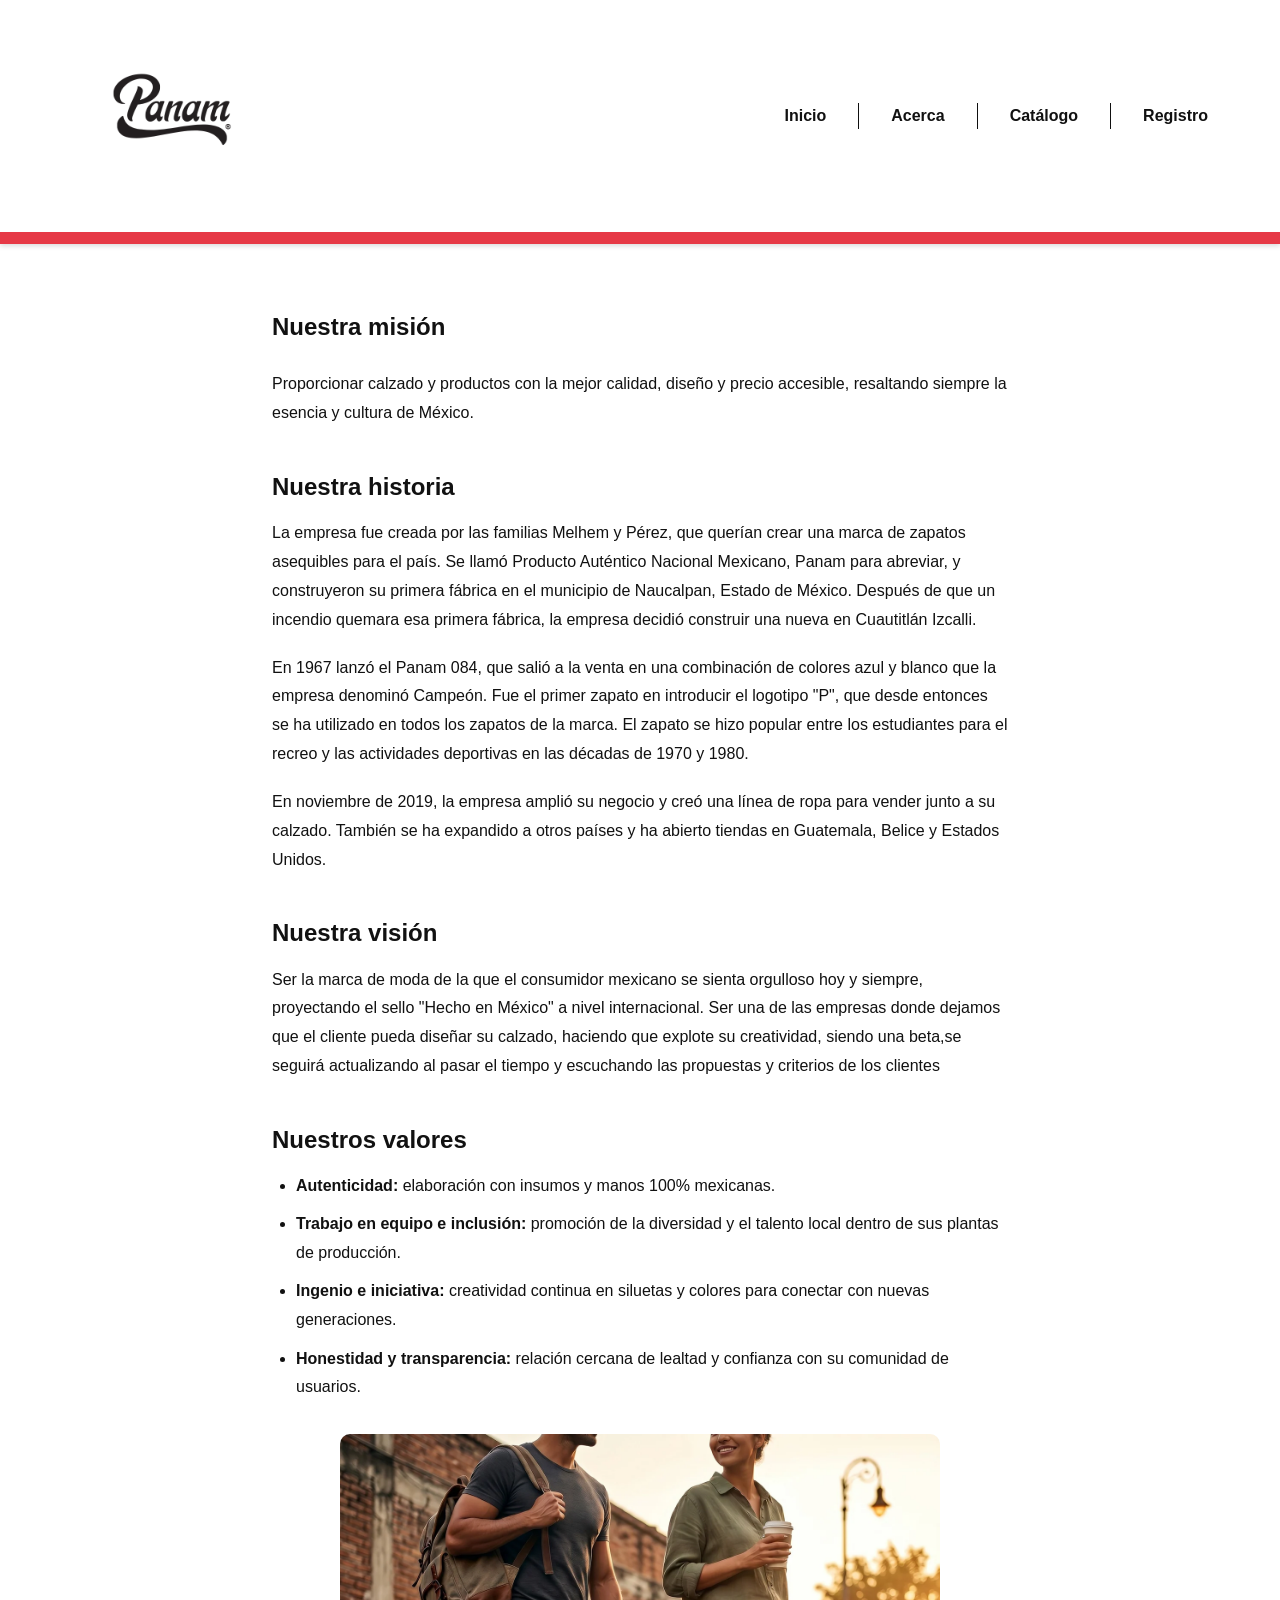
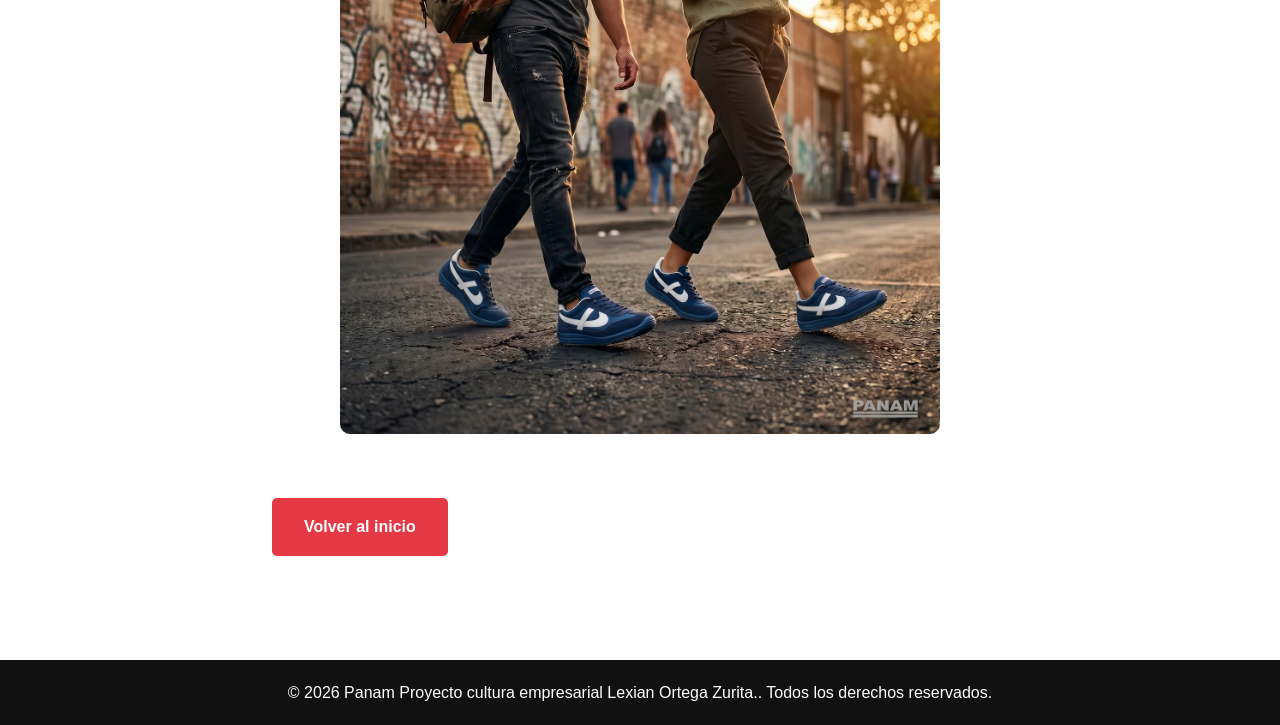
==== acerca.html @ 983f7787 "Add files via upload" ====
<!DOCTYPE html>
<html lang="es">
<head>
    <meta charset="UTF-8">
    <meta name="viewport" content="width=device-width, initial-scale=1.0">
    <title>Acerca de Panam | Nuestra misión</title>
    <link rel="stylesheet" href="styles.css">
</head>
<body>
    <header>
        <nav>
            <a href="index.html" class="logo">
                <img src="logo1.png" alt="Logo Panam">
               
            </a>
            <ul class="nav-links">
                <li><a href="index.html">Inicio</a></li>
                <li><a href="acerca.html">Acerca</a></li>
                <li><a href="https://www.panam.com.mx" target="_blank" rel="noopener">Catálogo</a></li>
                <li><a href="index.html#registro">Registro</a></li>
            </ul>
        </nav>
    </header>

    <main>
        <section id="mision">
            <h1>Nuestra misión</h1>
            <p>Proporcionar calzado y productos con la mejor calidad, diseño y precio accesible, resaltando siempre la esencia y cultura de México.</p>

            <h2>Nuestra historia</h2>
            <p>La empresa fue creada por las familias Melhem y Pérez, que querían crear una marca de zapatos asequibles para el país. Se llamó Producto Auténtico Nacional Mexicano, Panam para abreviar, y construyeron su primera fábrica en el municipio de Naucalpan, Estado de México. Después de que un incendio quemara esa primera fábrica, la empresa decidió construir una nueva en Cuautitlán Izcalli.</p>
            <p>En 1967 lanzó el Panam 084, que salió a la venta en una combinación de colores azul y blanco que la empresa denominó Campeón. Fue el primer zapato en introducir el logotipo "P", que desde entonces se ha utilizado en todos los zapatos de la marca. El zapato se hizo popular entre los estudiantes para el recreo y las actividades deportivas en las décadas de 1970 y 1980.</p>
            <p>En noviembre de 2019, la empresa amplió su negocio y creó una línea de ropa para vender junto a su calzado. También se ha expandido a otros países y ha abierto tiendas en Guatemala, Belice y Estados Unidos.</p>

            <h2>Nuestra visión</h2>
            <p>Ser la marca de moda de la que el consumidor mexicano se sienta orgulloso hoy y siempre, proyectando el sello "Hecho en México" a nivel internacional.
                Ser una de las empresas donde dejamos que el cliente pueda diseñar su calzado, haciendo que explote su creatividad, siendo una beta,se seguirá actualizando al pasar el tiempo y escuchando las propuestas y criterios de los clientes
            </p>

            <h2>Nuestros valores</h2>
            <ul>
                <li><strong>Autenticidad:</strong> elaboración con insumos y manos 100% mexicanas.</li>
                <li><strong>Trabajo en equipo e inclusión:</strong> promoción de la diversidad y el talento local dentro de sus plantas de producción.</li>
                <li><strong>Ingenio e iniciativa:</strong> creatividad continua en siluetas y colores para conectar con nuevas generaciones.</li>
                <li><strong>Honestidad y transparencia:</strong> relación cercana de lealtad y confianza con su comunidad de usuarios.</li>
            </ul>

            <img src="panam.webp" alt="Tenis Panam" class="imagen-mision">

            <a href="index.html" class="cta-button">Volver al inicio</a>
        </section>
    </main>

    <footer>
        <p>&copy; 2026 Panam
            Proyecto cultura empresarial Lexian Ortega Zurita.. Todos los derechos reservados.</p>
    </footer>
</body>
</html>
---- styles.css ----
:root {
    --color-principal: #111;
    --color-acento: #e63946;
    --color-fondo: #fff;
    --color-gris: #f4f4f4;
}

* {
    margin: 0;
    padding: 0;
    box-sizing: border-box;
    font-family: 'Arial', sans-serif;
}

html {
    scroll-behavior: smooth;
}

body {
    line-height: 1.6;
    color: var(--color-principal);
    background: var(--color-fondo);
}

header {
    position: sticky;
    top: 0;
    z-index: 100;
    background: var(--color-fondo);
    box-shadow: 0 2px 5px rgba(0, 0, 0, 0.15);
}

nav {
    display: flex;
    justify-content: space-between;
    align-items: center;
    padding: 1rem 2rem;
    max-width: 1200px;
    margin: 0 auto;
}

/* Logo con imagen */
.logo {
    display: flex;
    align-items: center;
    gap: 10px;
    font-size: 1.8rem;
    font-weight: bold;
    letter-spacing: 2px;
    text-decoration: none;
    color: var(--color-principal);
}

.logo img {
    height: 200px;
    width: auto;
}

.nav-links {
    display: flex;
    list-style: none;
    gap: 2rem;
}

.nav-links a {
    text-decoration: none;
    color: var(--color-principal);
    font-weight: bold;
    transition: color 0.3s;
}

.nav-links a:hover {
    color: var(--color-acento);
}

/* hero */
#hero {
    min-height: 90vh;
    background: linear-gradient(rgba(0, 0, 0, 0.4), rgba(0, 0, 0, 0.4)),
                url('tenis-stictch.webp');
    background-size: cover;
    background-position: center 30%;
    background-repeat: no-repeat;
    display: flex;
    flex-direction: column;
    justify-content: center;
    align-items: center;
    text-align: center;
    color: #fff;
    padding: 0 1rem;
}

#hero h1 {
    font-size: 3rem;
    margin-bottom: 1rem;
}

#hero p {
    font-size: 1.3rem;
}

.cta-button {
    display: inline-block;
    background-color: var(--color-acento);
    color: #fff;
    text-decoration: none;
    font-weight: bold;
    padding: 1rem 2rem;
    border-radius: 5px;
    margin-top: 2rem;
    transition: background-color 0.2s, transform 0.2s;
}

.cta-button:hover {
    background-color: #fff;
    color: var(--color-acento);
    transform: translateY(-3px);
}

/*Acerca pag principal */
#acerca {
    padding: 4rem 2rem;
    max-width: 800px;
    margin: 0 auto;
    text-align: center;
}

#acerca h2 {
    margin-bottom: 1rem;
}

/* acerca pagina */
#mision {
    max-width: 800px;
    margin: 0 auto;
    padding: 4rem 2rem;
}

#mision h1 {
    margin-bottom: 1.5rem;
}

#mision h2 {
    margin-top: 2.5rem;
    margin-bottom: 0.8rem;
}

#mision p {
    line-height: 1.8;
    margin-bottom: 1.2rem;
}

#mision ul {
    line-height: 1.8;
    padding-left: 1.5rem;
    margin-bottom: 1.2rem;
}

#mision li {
    margin-bottom: 0.6rem;
}

.imagen-mision {
    display: block;
    width: 100%;
    max-width: 600px;
    height: auto;
    margin: 2rem auto;
    border-radius: 10px;
}

/* ===== Catálogo ===== */
#catalogo {
    padding: 4rem 2rem;
    max-width: 1200px;
    margin: 0 auto;
}

#catalogo h2 {
    text-align: center;
    margin-bottom: 2rem;
    font-size: 2rem;
}

.catalogo-grid {
    display: grid;
    grid-template-columns: repeat(auto-fit, minmax(300px, 1fr));
    gap: 2rem;
}

.catalogo-card h3 {
    margin-top: 0.8rem;
}

.precio {
    color: var(--color-acento);
    font-weight: bold;
    font-size: 1.2rem;
}

/* ===== Carrusel ===== */
.carousel {
    position: relative;
    max-width: 700px;
    margin: 30px auto;
}

.carousel-viewport {
    overflow: hidden;
    border-radius: 15px;
    box-shadow: 0 4px 15px rgba(0, 0, 0, 0.2);
}

.carousel-track {
    display: flex;
    transition: transform 0.5s ease;
}

.carousel-slide {
    flex: 0 0 100%;
    text-align: center;
    padding: 10px;
}

.carousel-slide img {
    width: 100%;
    height: 510px;
    object-fit: cover;
    border-radius: 10px;
}

.carousel-btn {
    position: absolute;
    top: 45%;
    transform: translateY(-50%);
    z-index: 2;
    width: 44px;
    height: 44px;
    border: none;
    border-radius: 60%;
    background: rgba(0, 0, 0, 0.6);
    color: #fff;
    font-size: 20px;
    cursor: pointer;
}

.carousel-btn:hover {
    background: rgba(0, 0, 0, 0.85);
}

.carousel-btn.prev { left: 10px; }
.carousel-btn.next { right: 10px; }

.carousel-dots {
    display: flex;
    flex-wrap: wrap;
    justify-content: center;
    gap: 8px;
    margin-top: 12px;
}

.dot {
    width: 12px;
    height: 12px;
    border: none;
    border-radius: 50%;
    background: #ccc;
    cursor: pointer;
    padding: 0;
}

.dot.active {
    background: var(--color-acento);
}

/* ===== Registro ===== */
#registro {
    padding: 4rem 2rem;
    max-width: 600px;
    margin: 0 auto;
    text-align: center;
}

#registro h2 {
    margin-bottom: 1.5rem;
    font-size: 2rem;
}

.form-registro {
    display: flex;
    flex-direction: column;
    gap: 1rem;
}

.form-registro input,
.form-registro textarea {
    width: 100%;
    padding: 0.9rem 1rem;
    border: 1px solid #ccc;
    border-radius: 5px;
    font-size: 1rem;
}

.form-registro input:focus,
.form-registro textarea:focus {
    outline: none;
    border-color: var(--color-acento);
}

.form-registro .cta-button {
    border: none;
    cursor: pointer;
    font-size: 1rem;
    margin-top: 0;
}

/* ===== Footer ===== */
footer {
    background: var(--color-principal);
    color: #fff;
    text-align: center;
    padding: 20px;
    margin-top: 40px;
}


@media (max-width: 600px) {
    nav {
        flex-direction: column;
        gap: 0.8rem;
    }

    #hero h1 {
        font-size: 2rem;
    }

    .carousel-slide img {
        height: 280px;
    }
}
header {
    border-bottom: 12px solid var(--color-acento);
}
.nav-links li + li {
    border-left: 1px solid #0f0f0f;
    padding-left: 2rem;
}
.redes {
    display: flex;
    justify-content: center;
    gap: 1.5rem;
    margin-bottom: 1rem;
}

.redes a {
    color: #fff;
    text-decoration: none;
    font-weight: bold;
    font-size: 0.01rem;
}

.redes a:hover {
    color: var(--color-acento);
}
footer img {
    width: 50px !important;
    height: 50px !important;
    max-width: 50px;
    object-fit: contain;
}
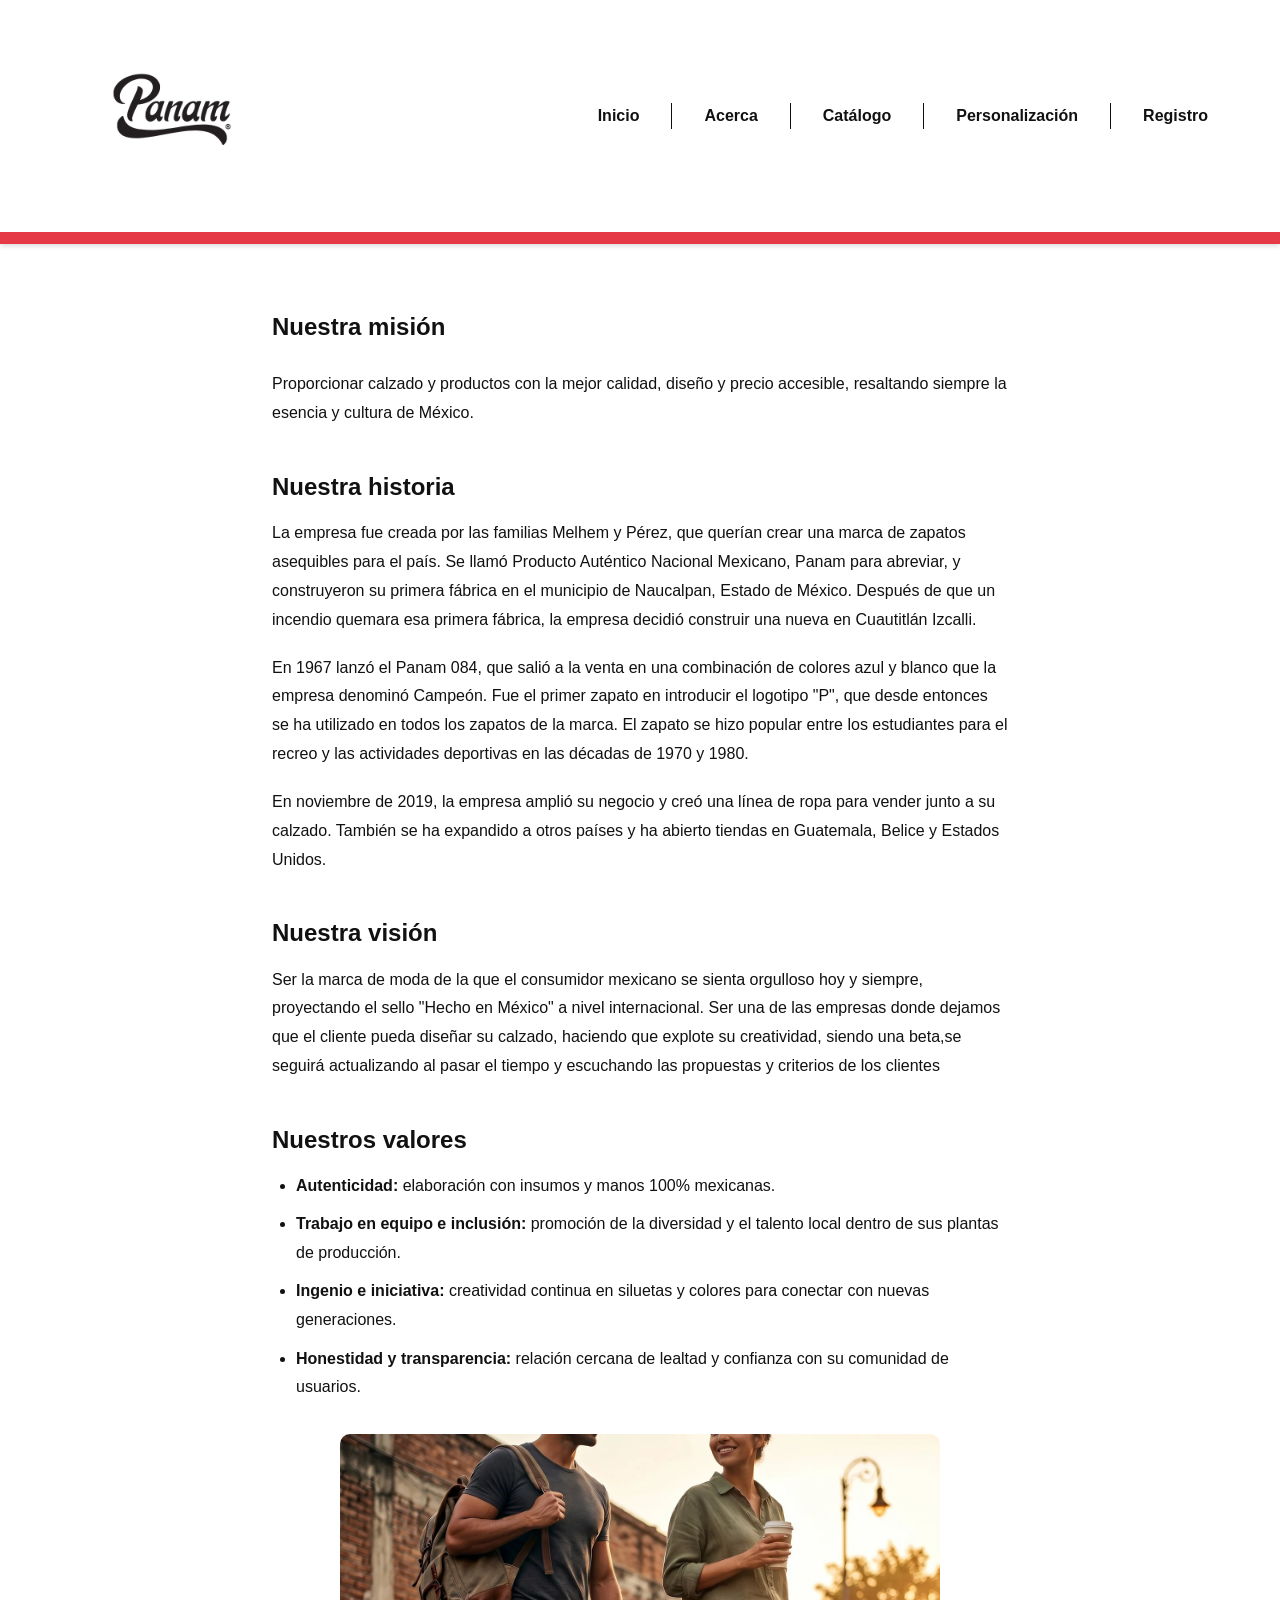
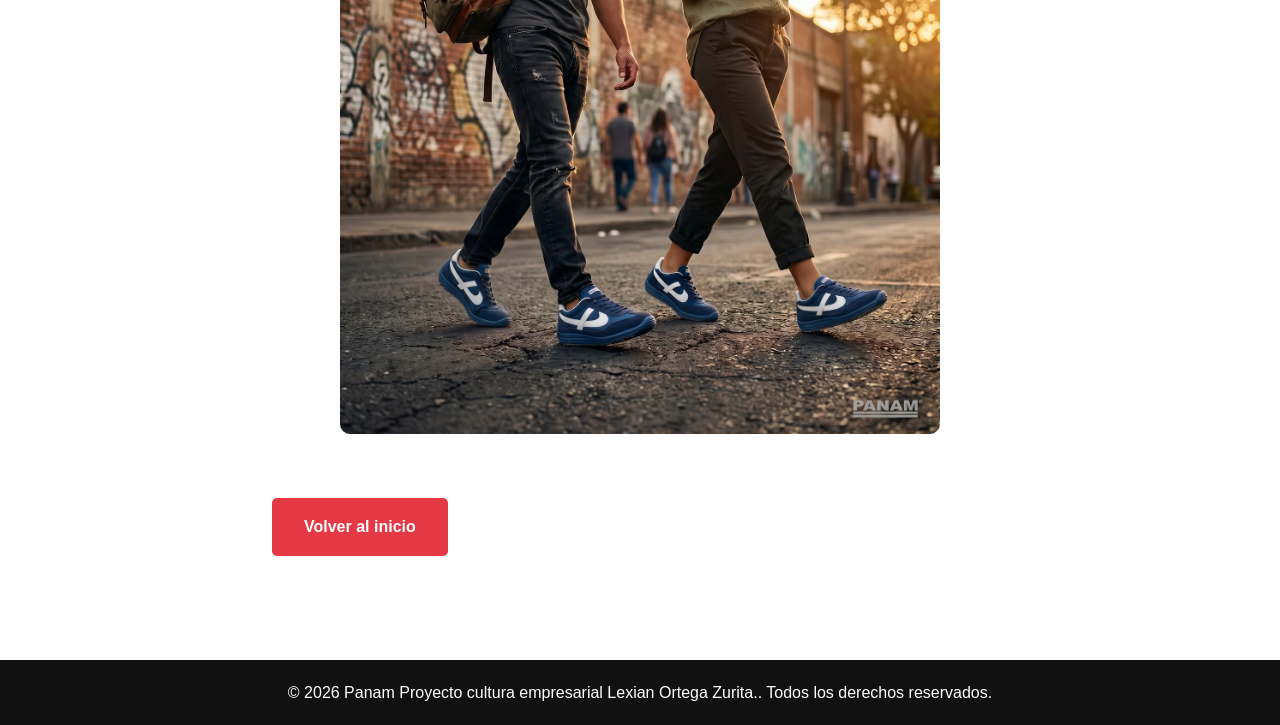
==== commit 9fc3e4c9: "Add files via upload" ====
--- a/acerca.html
+++ b/acerca.html
@@ -16,7 +16,8 @@
             <ul class="nav-links">
                 <li><a href="index.html">Inicio</a></li>
                 <li><a href="acerca.html">Acerca</a></li>
-                <li><a href="https://www.panam.com.mx" target="_blank" rel="noopener">Catálogo</a></li>
+                <li><a href="catalogo.html" target="_blank" rel="noopener">Catálogo</a></li>
+                 <li><a href="color.html" target="_blank" rel="noopener">Personalización</a></li>
                 <li><a href="index.html#registro">Registro</a></li>
             </ul>
         </nav>
--- a/styles.css
+++ b/styles.css
@@ -367,4 +367,36 @@
     height: 50px !important;
     max-width: 50px;
     object-fit: contain;
+}
+.mensaje-registro {
+    display: none;
+    margin-top: 1rem;
+    padding: 1rem;
+    border-radius: 5px;
+    background: #e8f5e9;
+    color: #1b5e20;
+    font-weight: bold;
+}
+.mensaje-registro.visible {
+    display: block;
+}
+.etiqueta-fecha {
+    text-align: left;
+    font-weight: bold;
+    margin-bottom: -0.4rem;
+}
+
+.fecha-nacimiento {
+    display: grid;
+    grid-template-columns: 1fr 1fr 1.5fr;
+    gap: 0.8rem;
+}
+
+.fecha-nacimiento input:focus {
+    outline: none;
+    border-color: var(--color-acento);
+}
+.mensaje-registro.error {
+    background: #ffebee;
+    color: #b71c1c;
 }
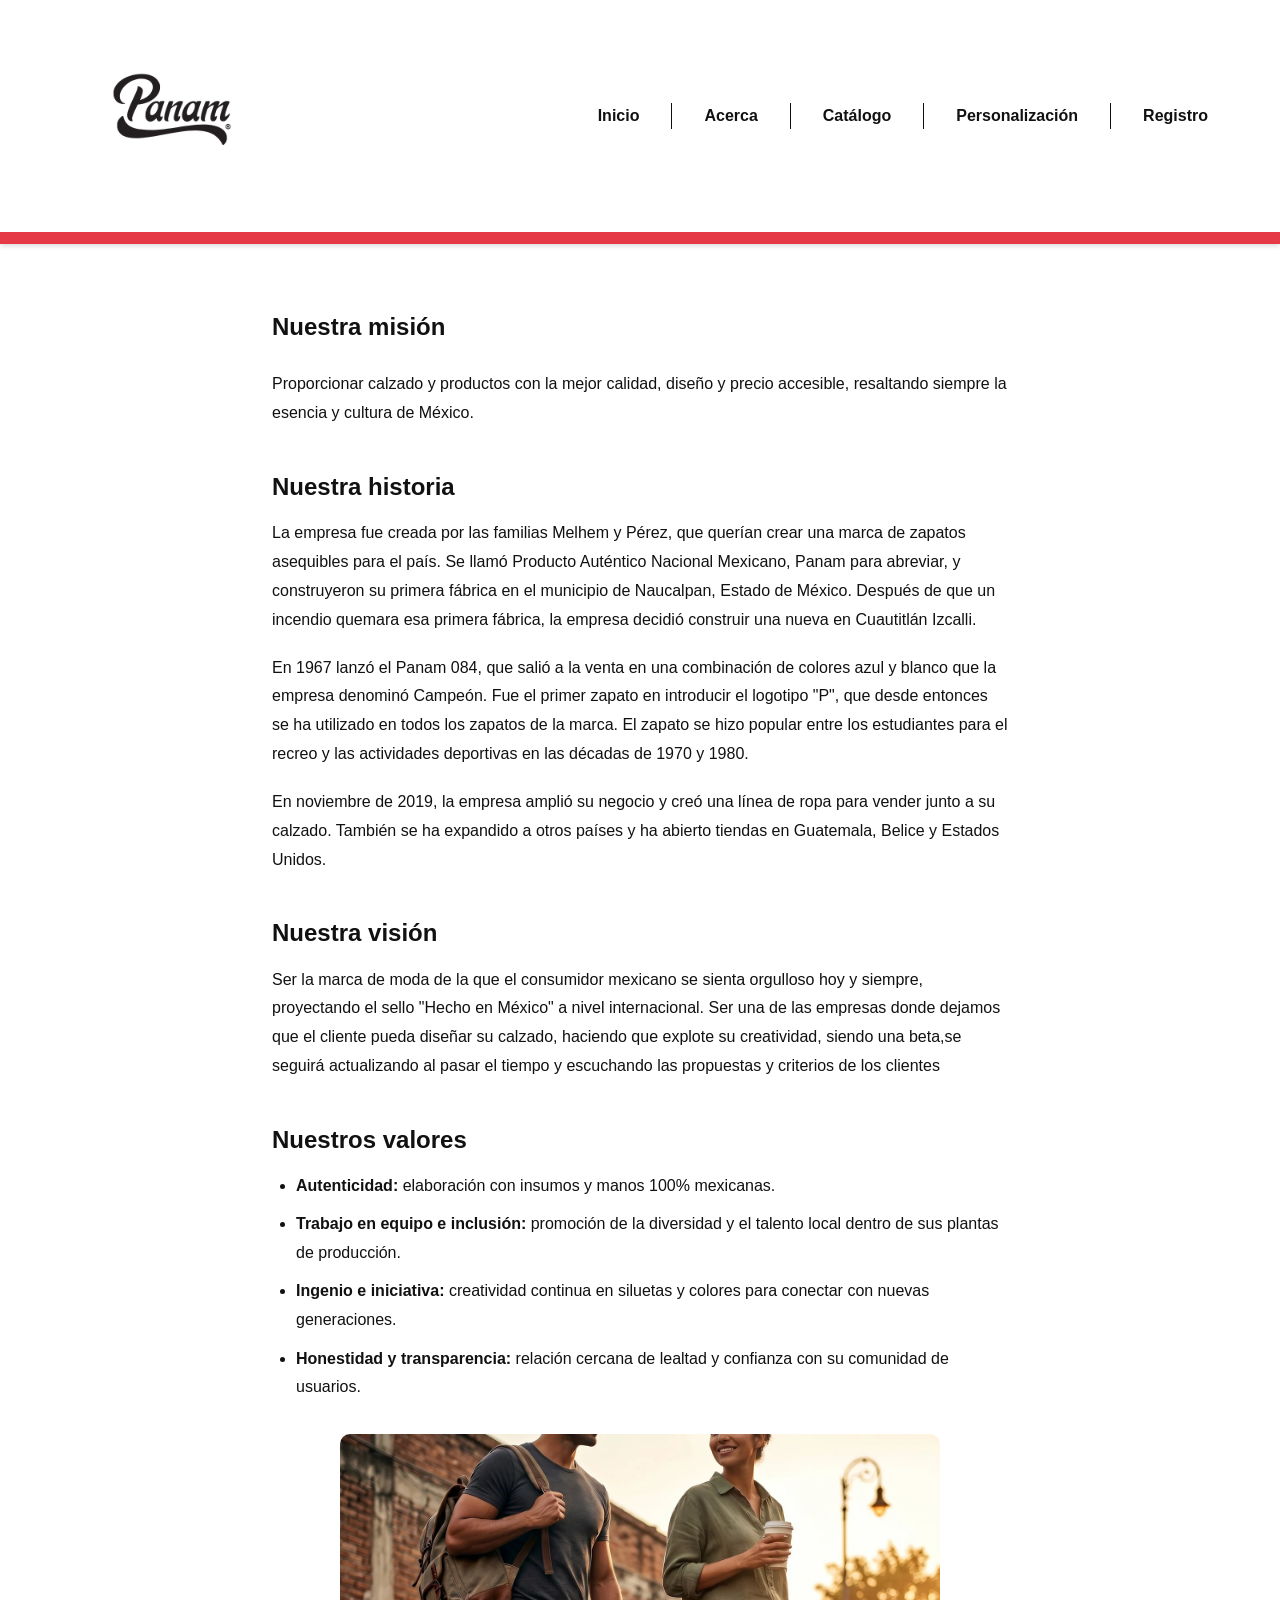
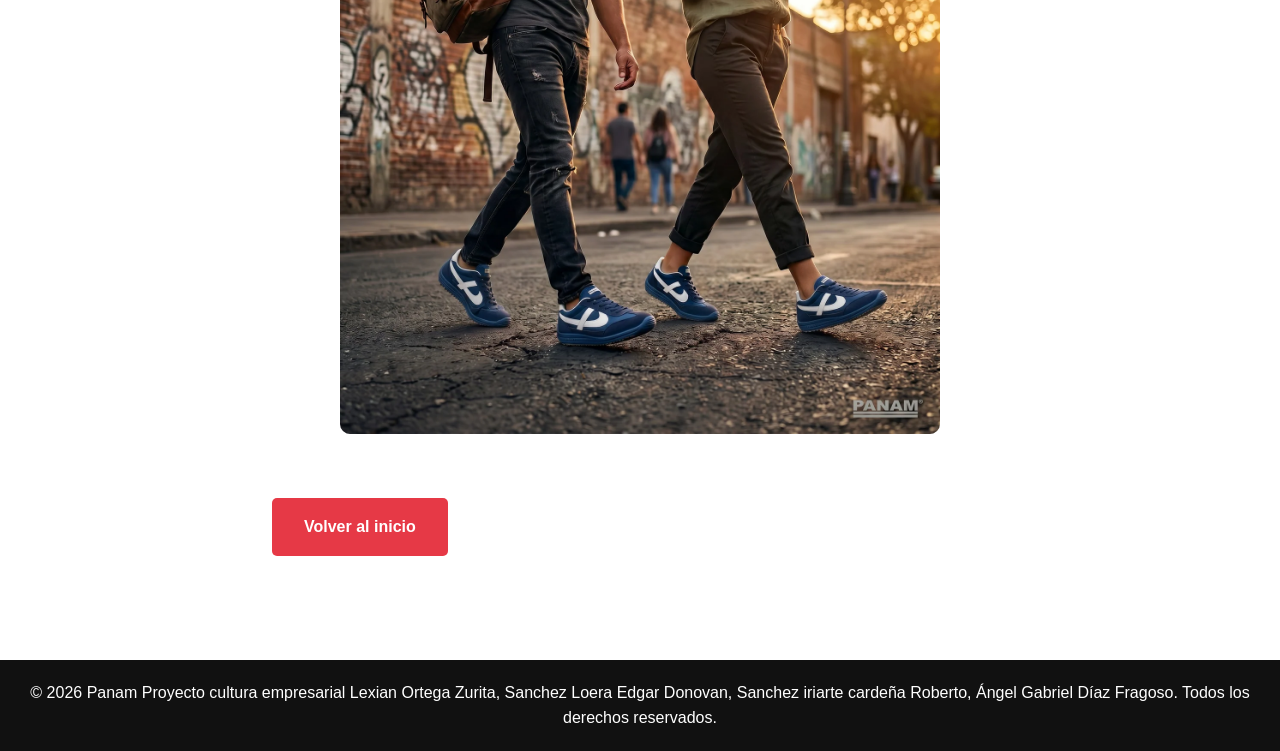
==== commit 6fb65ea8: "Add files via upload" ====
--- a/acerca.html
+++ b/acerca.html
@@ -53,8 +53,10 @@
     </main>
 
     <footer>
-        <p>&copy; 2026 Panam
-            Proyecto cultura empresarial Lexian Ortega Zurita.. Todos los derechos reservados.</p>
+         <p>&copy; 2026 Panam Proyecto cultura empresarial Lexian Ortega Zurita,
+          Sanchez Loera Edgar Donovan,
+Sanchez iriarte cardeña Roberto,
+ Ángel Gabriel Díaz Fragoso. Todos los derechos reservados.</p>
     </footer>
 </body>
 </html>
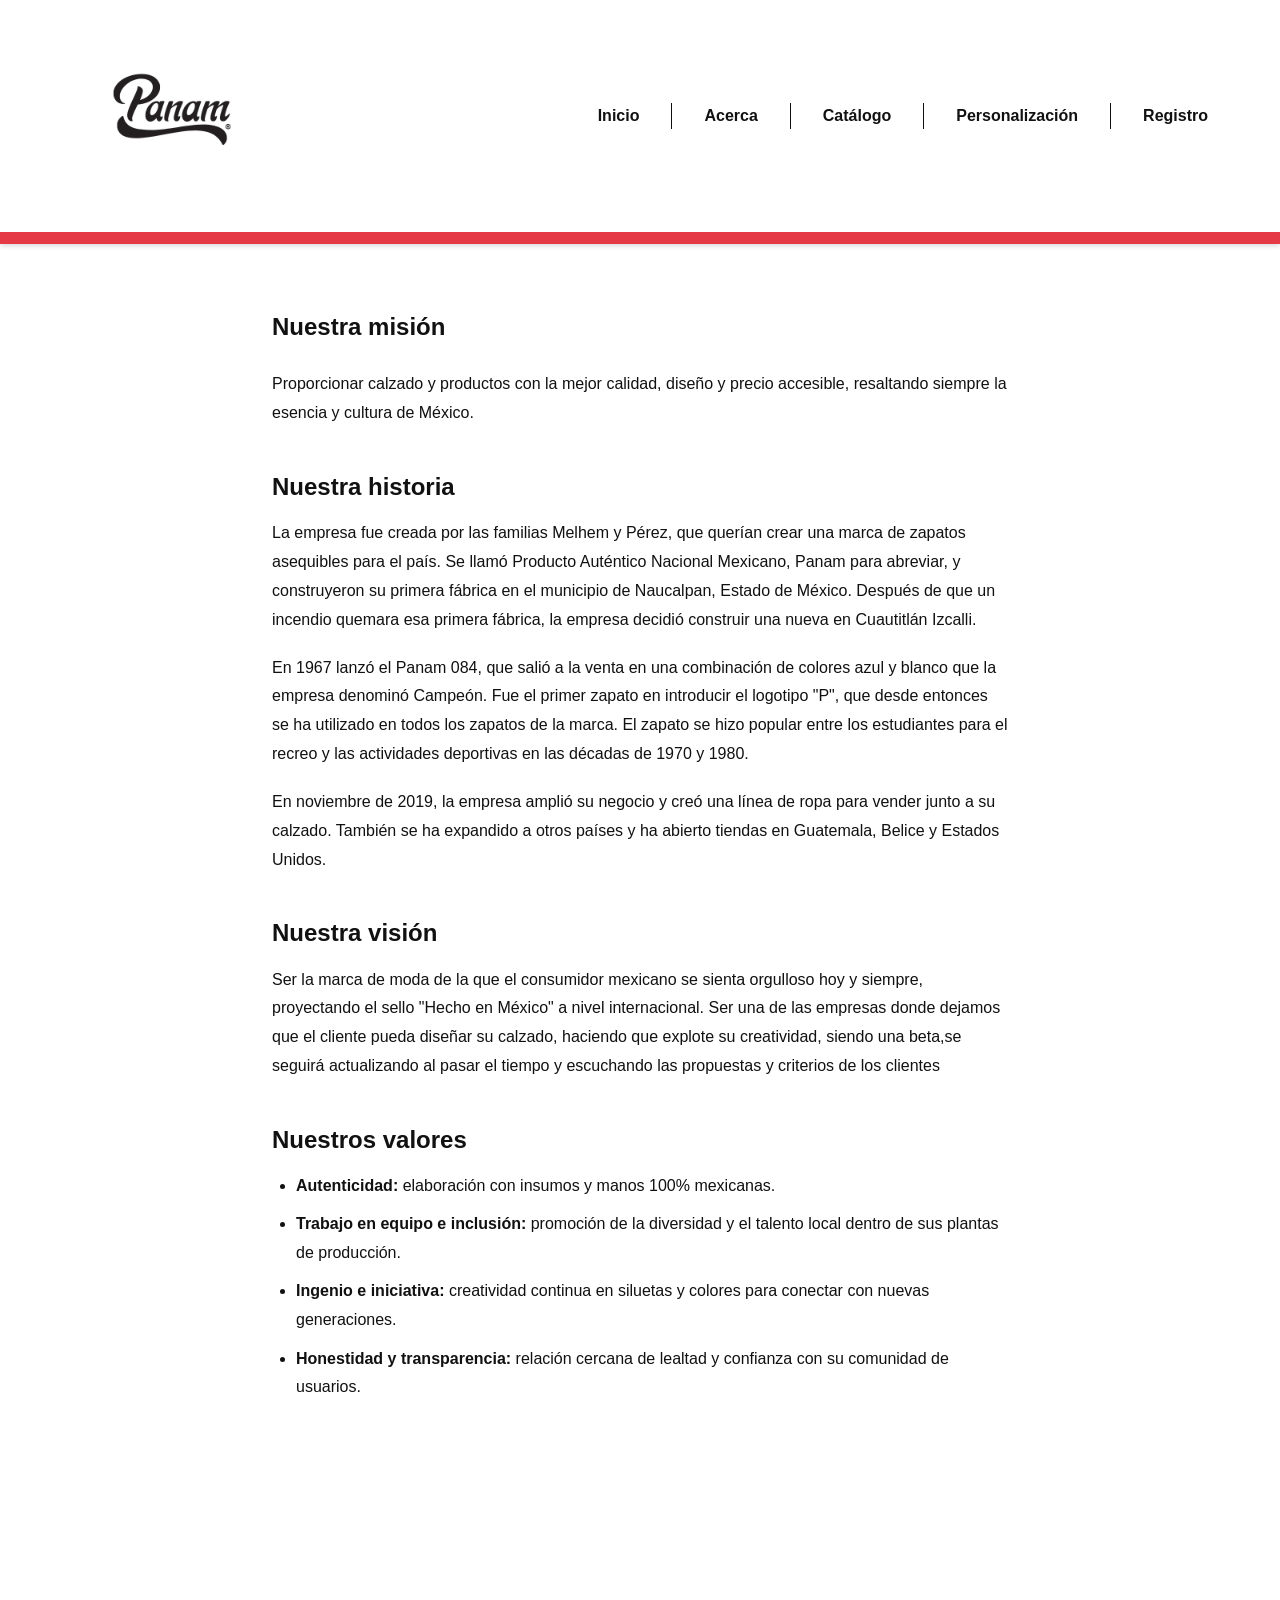
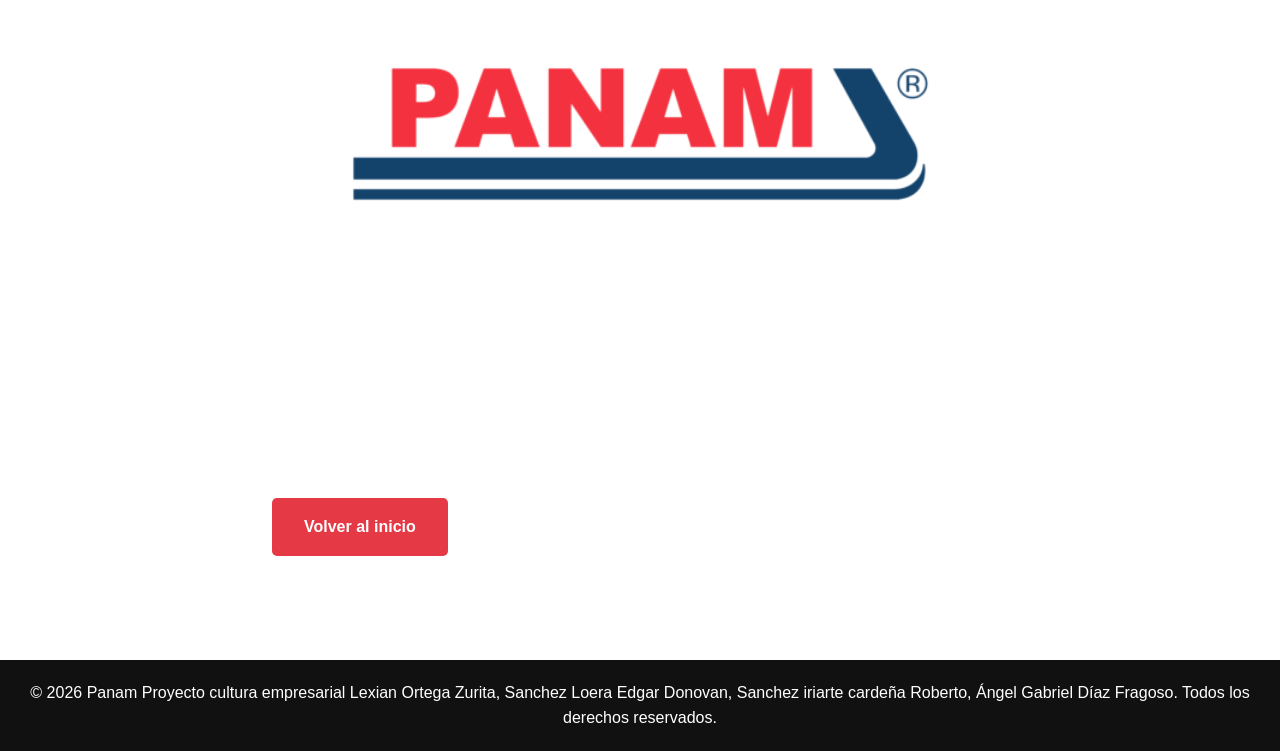
==== commit c1cded48: "Add files via upload" ====
--- a/acerca.html
+++ b/acerca.html
@@ -46,7 +46,7 @@
                 <li><strong>Honestidad y transparencia:</strong> relación cercana de lealtad y confianza con su comunidad de usuarios.</li>
             </ul>
 
-            <img src="panam.webp" alt="Tenis Panam" class="imagen-mision">
+            <img src="panamlogo3.png" alt="Tenis Panam" class="imagen-mision">
 
             <a href="index.html" class="cta-button">Volver al inicio</a>
         </section>
--- a/styles.css
+++ b/styles.css
@@ -399,4 +399,4 @@
 .mensaje-registro.error {
     background: #ffebee;
     color: #b71c1c;
-}+}
